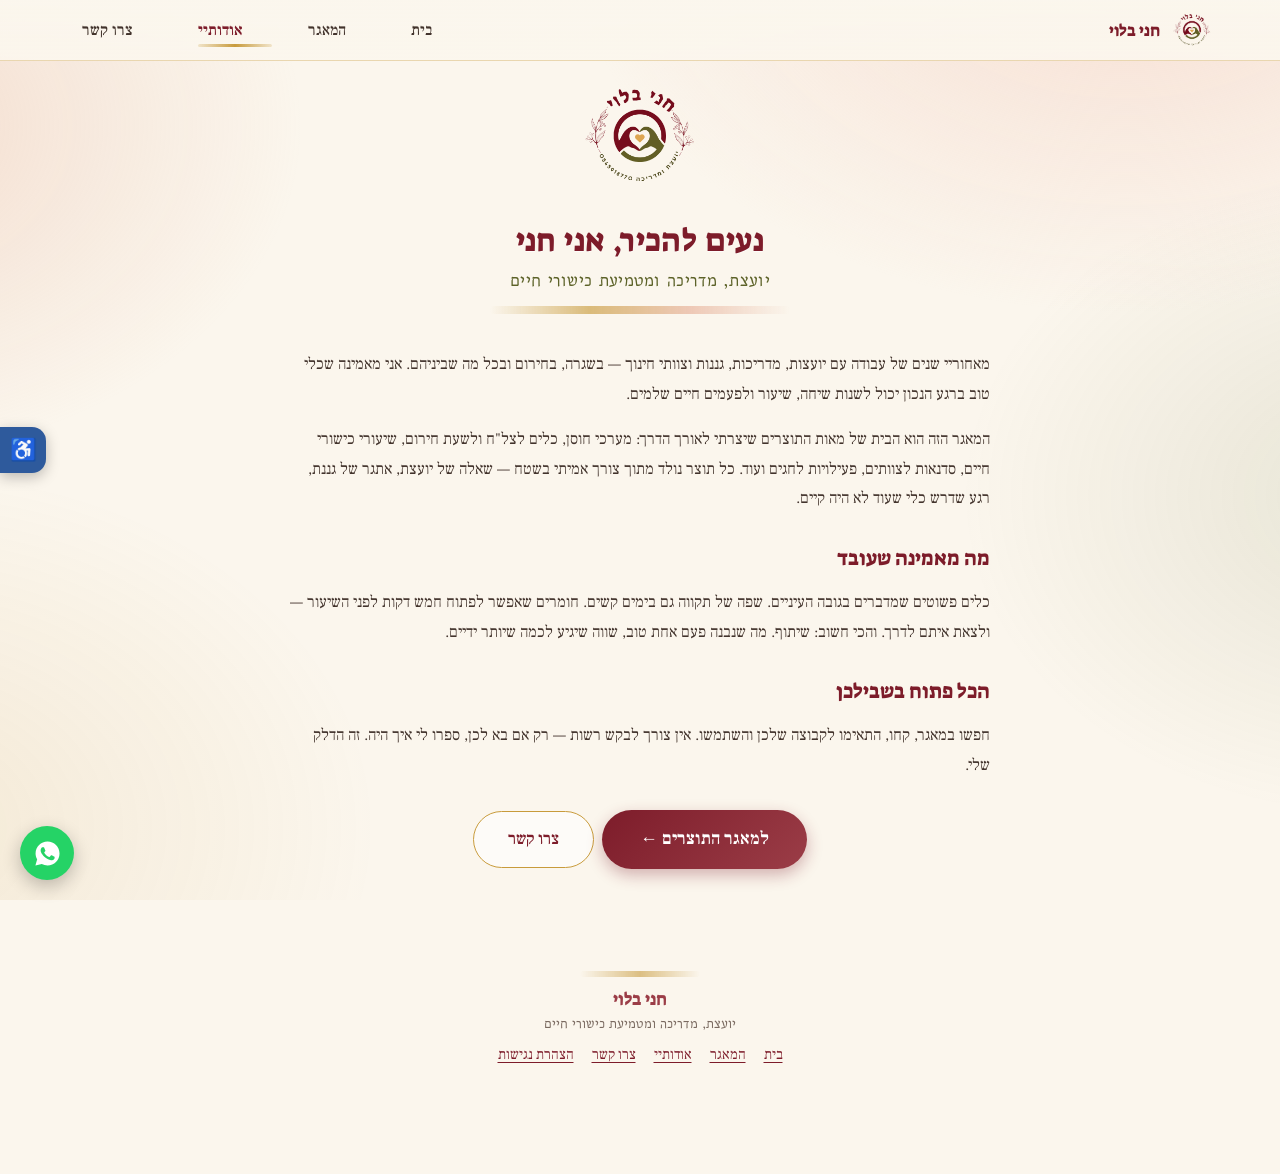
==== about.html @ fd29d5b0 "Add files via upload האתר החדש" ====
<!DOCTYPE html>
<html lang="he" dir="rtl">
<head>
<meta charset="utf-8">
<meta name="viewport" content="width=device-width, initial-scale=1">
<title>אודותיי — חני בלוי</title>
<meta name="description" content="חני בלוי — יועצת, מדריכה ומטמיעת כישורי חיים. שנים של עבודה עם יועצות, מדריכות, גננות וצוותי חינוך, בשגרה ובחירום.">
<meta name="theme-color" content="#FBF6ED">

<link rel="icon" href="assets/logo.png">
<link rel="apple-touch-icon" href="assets/logo.png">

<link rel="preconnect" href="https://fonts.googleapis.com">
<link rel="preconnect" href="https://fonts.gstatic.com" crossorigin>
<link rel="stylesheet" media="print" onload="this.media='all'"
      href="https://fonts.googleapis.com/css2?family=Frank+Ruhl+Libre:wght@300;400;500;700&family=Suez+One&family=Bellefair&display=swap">
<noscript><link rel="stylesheet" href="https://fonts.googleapis.com/css2?family=Frank+Ruhl+Libre:wght@300;400;500;700&family=Suez+One&family=Bellefair&display=swap"></noscript>
<link rel="stylesheet" href="assets/app.css">
</head>

<body>
<div class="page">

  <div class="wash"></div>

  <header class="nav" id="site-header"></header>

  <div class="shell">
    <main id="main-content">

      <section class="section about-hero">
        <img src="assets/logo.png" alt="הלוגו של חני בלוי — לב זהב בין שתי ידיים" width="130" height="130">
        <h1 class="hero__title" style="font-size:clamp(1.4rem,4.8vw,2rem)">נעים להכיר, אני חני</h1>
        <div class="hero__sub">יועצת, מדריכה ומטמיעת כישורי חיים</div>
        <div class="hero__rule"></div>
      </section>

      <div class="prose">
        <p>מאחוריי שנים של עבודה עם יועצות, מדריכות, גננות וצוותי חינוך — בשגרה, בחירום ובכל מה שביניהם. אני מאמינה שכלי טוב ברגע הנכון יכול לשנות שיחה, שיעור ולפעמים חיים שלמים.</p>

        <p>המאגר הזה הוא הבית של מאות התוצרים שיצרתי לאורך הדרך: מערכי חוסן, כלים לצל"ח ולשעת חירום, שיעורי כישורי חיים, סדנאות לצוותים, פעילויות לחגים ועוד. כל תוצר נולד מתוך צורך אמיתי בשטח — שאלה של יועצת, אתגר של גננת, רגע שדרש כלי שעוד לא היה קיים.</p>

        <h2>מה מאמינה שעובד</h2>
        <p>כלים פשוטים שמדברים בגובה העיניים. שפה של תקווה גם בימים קשים. חומרים שאפשר לפתוח חמש דקות לפני השיעור — ולצאת איתם לדרך. והכי חשוב: שיתוף. מה שנבנה פעם אחת טוב, שווה שיגיע לכמה שיותר ידיים.</p>

        <h2>הכל פתוח בשבילכן</h2>
        <p>חפשו במאגר, קחו, התאימו לקבוצה שלכן והשתמשו. אין צורך לבקש רשות — רק אם בא לכן, ספרו לי איך היה. זה הדלק שלי.</p>

        <p style="text-align:center;margin-top:30px">
          <a class="btn-primary" href="maagar.html">למאגר התוצרים ←</a>&nbsp;
          <a class="btn-secondary" href="contact.html">צרו קשר</a>
        </p>
      </div>

    </main>

    <footer class="footer" id="site-footer"></footer>
  </div>

  <a class="wa" target="_blank" rel="noopener" aria-label="פנייה בוואטסאפ"
     href="https://wa.me/972545918770?text=%D7%A9%D7%9C%D7%95%D7%9D%20%D7%97%D7%A0%D7%99%2C%20%D7%94%D7%92%D7%A2%D7%AA%D7%99%20%D7%9E%D7%94%D7%90%D7%AA%D7%A8%20%D7%95%D7%90%D7%A9%D7%9E%D7%97%20%D7%9C%D7%94%D7%AA%D7%99%D7%99%D7%A2%D7%A5">
    <svg viewBox="0 0 24 24" aria-hidden="true"><path d="M12.04 2c-5.46 0-9.91 4.45-9.91 9.91 0 1.75.46 3.45 1.32 4.95L2 22l5.25-1.38a9.87 9.87 0 0 0 4.79 1.22c5.46 0 9.91-4.45 9.91-9.91S17.5 2 12.04 2zm5.83 14.12c-.25.7-1.44 1.33-1.98 1.38-.53.05-1.03.24-3.46-.72-2.93-1.15-4.79-4.14-4.93-4.33-.14-.19-1.17-1.56-1.17-2.97 0-1.41.74-2.1 1-2.39.26-.29.57-.36.76-.36.19 0 .38 0 .55.01.18.01.41-.07.64.49.25.58.83 2 .9 2.14.07.14.12.31.02.5-.09.19-.14.31-.28.47-.14.17-.3.37-.42.5-.14.14-.29.29-.13.57.17.29.74 1.22 1.59 1.98 1.09.97 2.01 1.27 2.3 1.41.29.14.45.12.62-.07.17-.19.71-.83.9-1.11.19-.29.38-.24.64-.14.26.1 1.66.78 1.94.93.29.14.48.22.55.34.07.12.07.7-.18 1.37z"></path></svg>
  </a>

</div>

<script src="assets/app.js"></script>
<script src="assets/site.js"></script>
<script>Site.init({ page: 'about' });</script>
</body>
</html>
---- assets/app.css ----
/* ============================================================
   מאגר התוצרים של חני בלוי — גיליון סגנון
   נמל מדויק של העיצוב מתוך "מאגר התוצרים.dc.html"
   ============================================================ */

html, body { margin: 0; padding: 0; background: #FBF6ED; overflow-x: hidden; }
* { box-sizing: border-box; }
[hidden] { display: none !important; }
a { color: #7D1C2A; text-decoration: none; }
a:hover { color: #9B3D47; }
input, select, button, textarea { font-family: inherit; }
::selection { background: rgba(200,155,60,.28); }

@keyframes rise { from { opacity: 0; transform: translateY(14px) } to { opacity: 1; transform: none } }
@keyframes pop  { from { opacity: 0; transform: scale(.86) }        to { opacity: 1; transform: none } }
@keyframes spin { to { transform: rotate(360deg) } }
@keyframes up   { from { transform: translateY(40px); opacity: .4 } to { transform: none; opacity: 1 } }
@keyframes fade { from { opacity: 0 } to { opacity: 1 } }

/* ---------- מסגרת הדף ---------- */

.page {
  position: relative; min-height: 100vh;
  font-family: 'Frank Ruhl Libre', Georgia, serif;
  color: #42332C; background: #FBF6ED;
}

.wash {
  position: fixed; inset: 0; z-index: 0; pointer-events: none;
  background:
    radial-gradient(ellipse 900px 620px at 88% -8%, rgba(245,213,200,.72), rgba(245,213,200,0) 62%),
    radial-gradient(ellipse 760px 560px at -12% 14%, rgba(232,181,158,.40), rgba(232,181,158,0) 60%),
    radial-gradient(ellipse 680px 520px at 108% 55%, rgba(122,132,80,.15), rgba(122,132,80,0) 62%),
    radial-gradient(ellipse 800px 600px at -8% 92%, rgba(200,155,60,.13), rgba(200,155,60,0) 60%);
}

.shell { position: relative; z-index: 1; max-width: 1180px; margin: 0 auto; padding: 0 16px; }

/* ---------- הירו ---------- */

.hero { text-align: center; padding: 30px 8px 18px; position: relative; }

.hero__art {
  position: relative; max-width: 560px; margin: 0 auto;
  animation: pop 1s cubic-bezier(.2,1.2,.4,1);
}
.hero__art img {
  width: 100%; height: auto; display: block; border-radius: 26px;
  box-shadow: 0 14px 38px rgba(125,28,42,.14);
}
.hero__frame {
  position: absolute; inset: 0; border-radius: 26px; pointer-events: none;
  box-shadow: inset 0 0 0 1px rgba(200,155,60,.35),
              inset 0 -60px 60px -40px rgba(251,246,237,.9);
}

.hero__title {
  font-family: 'Suez One', serif; color: #7D1C2A;
  font-size: clamp(1.55rem, 5.4vw, 2.4rem); font-weight: 400;
  margin: 18px 0 0; letter-spacing: .4px;
  text-shadow: 0 1px 0 rgba(255,255,255,.7);
}
.hero__sub {
  font-family: 'Bellefair', serif; color: #5C6228;
  font-size: clamp(1.05rem, 4vw, 1.35rem); margin-top: 6px; letter-spacing: .3px;
}
.hero__rule {
  width: min(300px, 68vw); height: 8px; margin: 14px auto 0; border-radius: 8px;
  background: linear-gradient(90deg, rgba(200,155,60,0), rgba(200,155,60,.65), rgba(232,181,158,.7), rgba(200,155,60,0));
}
.hero__actions { display: flex; justify-content: center; gap: 10px; margin-top: 14px; flex-wrap: wrap; }

.btn-about {
  background: rgba(255,255,255,.6); border: 1.5px solid #C89B3C; color: #7D1C2A;
  font-size: 1rem; font-weight: 500; padding: 8px 30px; border-radius: 40px;
  cursor: pointer; transition: .3s; box-shadow: 0 3px 10px rgba(200,155,60,.18);
}
.btn-about:hover { background: #C89B3C; color: #fff; transform: translateY(-2px); }

/* ---------- פס הסטטיסטיקות ---------- */

.stats { display: flex; justify-content: center; gap: 8px; margin-top: 16px; flex-wrap: wrap; }
.stat {
  display: flex; align-items: baseline; gap: 6px; flex: 0 0 auto; white-space: nowrap;
  background: rgba(253,250,244,.75); border-radius: 30px; padding: 6px 16px;
}
.stat b { font-family: 'Suez One', serif; font-size: 1.05rem; font-weight: 400; }
.stat span { font-size: .82rem; color: #7A6A60; }
.stat--total   { border: 1px solid rgba(200,155,60,.35); }
.stat--total b { color: #7D1C2A; }
.stat--domains   { border: 1px solid rgba(122,132,80,.32); }
.stat--domains b { color: #5C6228; }
.stat--aud   { border: 1px solid rgba(155,61,71,.28); }
.stat--aud b { color: #9B3D47; }

/* ---------- סרגל החיפוש הדביק ---------- */

.bar {
  position: sticky; top: 0; z-index: 50;
  background: linear-gradient(rgba(251,246,237,.97), rgba(251,246,237,.88));
  backdrop-filter: blur(10px);
  padding: 12px 0 10px; border-bottom: 1px solid rgba(200,155,60,.35);
}
.bar__row { display: flex; gap: 8px; align-items: center; }

.btn-home {
  flex: 0 0 auto; width: 46px; height: 46px; border-radius: 50%;
  border: 1.5px solid rgba(125,28,42,.22); background: #FDFAF4; cursor: pointer;
  font-size: 1.15rem; color: #7D1C2A; box-shadow: 0 2px 8px rgba(66,51,44,.08); transition: .25s;
}
.btn-home:hover { background: #7D1C2A; color: #fff; }

.search { flex: 1; position: relative; }
.search input {
  width: 100%; padding: 13px 46px 13px 16px;
  border: 1.5px solid rgba(125,28,42,.20); border-radius: 40px;
  font-size: 1.05rem; background: #FDFAF4; color: #42332C;
  box-shadow: 0 3px 12px rgba(66,51,44,.06); outline: none;
}
.search input:focus { border-color: #C89B3C; box-shadow: 0 0 0 4px rgba(200,155,60,.18); }
.search__icon {
  position: absolute; right: 17px; top: 50%; transform: translateY(-50%);
  color: #C89B3C; font-size: 1rem; pointer-events: none;
}

.filters { display: flex; gap: 8px; margin-top: 9px; overflow-x: auto; padding-bottom: 2px; }
.filters select {
  flex: 1; min-width: 118px; padding: 9px 12px;
  border: 1.5px solid rgba(92,98,40,.28); border-radius: 24px;
  font-size: .9rem; background: #FDFAF4; color: #42332C; cursor: pointer; outline: none;
}

.chips { display: flex; gap: 7px; margin-top: 9px; overflow-x: auto; padding-bottom: 2px; }
.chip {
  flex: 0 0 auto; font-size: .8rem; padding: 6px 14px; border-radius: 20px;
  cursor: pointer; transition: .2s; white-space: nowrap;
  background: rgba(253,250,244,.8); color: #7D1C2A; border: 1px solid rgba(200,155,60,.42);
}
.chip.is-active { background: #7D1C2A; color: #fff; border-color: #7D1C2A; }

.bar__count {
  font-size: .86rem; color: #7A6A60; margin-top: 9px; min-height: 1.2em;
  display: flex; align-items: center; gap: 10px;
}
.link-clear {
  background: none; border: none; color: #7D1C2A; font-size: .84rem;
  cursor: pointer; text-decoration: underline; padding: 0;
}

/* ---------- מצבי תוכן ---------- */

.main { min-height: 50vh; }

.state-loading { text-align: center; padding: 80px 20px; color: #7A6A60; }
.spinner {
  width: 50px; height: 50px; border: 4px solid rgba(200,155,60,.25);
  border-top-color: #7D1C2A; border-radius: 50%;
  margin: 0 auto 18px; animation: spin 1s linear infinite;
}

.state-error {
  max-width: 430px; margin: 70px auto; background: #FDFAF4;
  border: 1.5px solid rgba(200,155,60,.5); border-radius: 22px;
  padding: 36px 26px; text-align: center; box-shadow: 0 10px 30px rgba(125,28,42,.12);
}
.state-error__mark { font-size: 2.2rem; margin-bottom: 10px; }
.state-error h3 { font-family: 'Suez One', serif; color: #7D1C2A; font-weight: 400; margin: 0 0 8px; }
.state-error p { color: #7A6A60; line-height: 1.65; font-size: .95rem; margin: 0; }
.btn-retry {
  margin-top: 18px; background: #7D1C2A; color: #fff; border: none;
  font-size: 1rem; padding: 10px 34px; border-radius: 40px; cursor: pointer;
}

.state-empty { text-align: center; padding: 70px 20px; color: #7A6A60; }
.state-empty__mark { font-size: 2rem; }
.state-empty p { margin-top: 10px; line-height: 1.7; }

/* ---------- רשת הכרטיסים ---------- */

.grid { display: grid; grid-template-columns: repeat(auto-fill, minmax(160px, 1fr)); gap: 14px; }
.grid--flat { margin: 26px 0 8px; }

.card {
  background: #FDFAF4; border-radius: 18px; overflow: hidden; cursor: pointer;
  position: relative; border: 1px solid rgba(200,155,60,.28);
  box-shadow: 0 4px 14px rgba(66,51,44,.09);
  transition: transform .28s cubic-bezier(.2,.9,.3,1.3), box-shadow .28s;
  display: flex; flex-direction: column;
  transform: rotate(var(--tilt, 0deg));
  animation: rise .5s ease backwards;
  text-align: right; padding: 0; font: inherit; color: inherit; width: 100%;
}
.card:hover, .card:focus-visible {
  transform: translateY(-6px);
  box-shadow: 0 14px 30px rgba(125,28,42,.16);
}
.card:focus-visible { outline: 2px solid #C89B3C; outline-offset: 3px; }

.card__thumb {
  aspect-ratio: 16 / 10; width: 100%; position: relative; overflow: hidden;
  display: flex; flex-direction: column; align-items: center; justify-content: center; gap: 5px;
  background-blend-mode: soft-light, normal, normal, normal, normal, normal, normal;
}
.card__icon, .modal__icon {
  display: block; opacity: .92;
  filter: drop-shadow(0 1px 2px rgba(255,255,255,.8));
}
.card__label {
  font-family: 'Suez One', serif; font-size: .86rem; line-height: 1.35;
  color: var(--accent); padding: 0 12px; text-align: center;
  text-shadow: 0 1px 0 rgba(255,255,255,.65);
}

/* תמונת שער אמיתית מעמודה 10 — גוברת על האיור ברגע שהיא נטענת */
.cover {
  position: absolute; inset: 0; width: 100%; height: 100%; object-fit: cover;
  opacity: 0; transition: opacity .5s ease;
}
.cover.is-loaded { opacity: 1; }

.card__body { padding: 11px 13px 13px; display: flex; flex-direction: column; gap: 7px; flex: 1; }
.card__name { font-weight: 700; font-size: .98rem; line-height: 1.32; color: #42332C; }

.tags { display: flex; flex-wrap: wrap; gap: 5px; margin-top: auto; }
.tag { font-size: .71rem; padding: 3px 9px; border-radius: 20px; font-weight: 500; }
.tag--domain { background: rgba(155,61,71,.10); color: #7D1C2A; }
.tag--aud    { background: rgba(122,132,80,.13); color: #5C6228; }
.tag--plat   { background: rgba(200,155,60,.16); color: #6E522F; }
.tag--lock   { background: rgba(125,28,42,.13); color: #7D1C2A; }

/* ---------- אשכולות ---------- */

.cluster { margin: 40px 0 8px; }
.cluster__head {
  display: flex; align-items: center; gap: 13px;
  margin-bottom: 18px; padding: 6px 0; position: relative;
}
.cluster__blob {
  position: absolute; right: -14px; top: 50%; transform: translateY(-50%);
  width: min(340px, 82%); height: 64px; opacity: .30; filter: blur(1px);
  border-radius: 48% 52% 55% 45% / 60% 45% 55% 40%; z-index: 0;
}
.cluster__icon {
  position: relative; z-index: 1; flex: 0 0 auto; width: 54px; height: 54px;
  border-radius: 46% 54% 52% 48% / 52% 46% 54% 48%;
  display: flex; align-items: center; justify-content: center;
  background: #FDFAF4; border: 1.5px solid rgba(200,155,60,.55);
  box-shadow: 0 4px 10px rgba(125,28,42,.12);
}
.cluster__title {
  font-family: 'Suez One', serif; color: #7D1C2A;
  font-size: clamp(1.22rem, 4.4vw, 1.6rem); font-weight: 400; margin: 0;
  position: relative; z-index: 1;
}
.cluster__count { position: relative; z-index: 1; }
.cluster { scroll-margin-top: 130px; }
.cluster__count { font-family: 'Bellefair', serif; color: #5C6228; font-size: 1rem; margin-top: 6px; }

.btn-more {
  display: block; margin: 18px auto 0;
  background: rgba(255,255,255,.6); border: 1.5px solid #7A8450; color: #5C6228;
  font-size: .95rem; font-weight: 500; padding: 9px 32px; border-radius: 40px;
  cursor: pointer; transition: .3s;
}
.btn-more:hover { background: #5C6228; color: #fff; transform: translateY(-2px); }

/* ---------- פוטר ---------- */

.footer { text-align: center; padding: 56px 16px 110px; color: #7A6A60; font-size: .9rem; }
.footer__rule {
  width: 120px; height: 6px; margin: 0 auto 10px; border-radius: 6px;
  background: linear-gradient(90deg, rgba(200,155,60,0), rgba(200,155,60,.6), rgba(200,155,60,0));
}
.footer__name { font-family: 'Suez One', serif; color: #9B3D47; font-size: 1.12rem; }
.footer__role { font-family: 'Bellefair', serif; font-size: 1.05rem; margin-top: 2px; }

/* ---------- חלוניות ---------- */

.overlay {
  position: fixed; inset: 0; background: rgba(66,51,44,.55); backdrop-filter: blur(4px);
  z-index: 100; display: flex; justify-content: center; animation: fade .25s ease;
}
.overlay--sheet  { align-items: flex-end; }
.overlay--center { align-items: center; padding: 20px; }

.sheet {
  background: #FDFAF4; width: 100%; max-width: 540px; max-height: 92vh; overflow-y: auto;
  position: relative; border-radius: 24px 24px 0 0;
  animation: up .35s cubic-bezier(.2,.9,.3,1.1); margin: 0 auto;
}
.dialog {
  background: #FDFAF4; width: 100%; max-width: 470px; max-height: 90vh; overflow-y: auto;
  position: relative; border-radius: 24px; animation: up .35s cubic-bezier(.2,.9,.3,1.1);
}

.btn-close {
  position: absolute; top: 12px; left: 12px; width: 38px; height: 38px; border-radius: 50%;
  border: none; cursor: pointer; background: rgba(253,250,244,.94); color: #7D1C2A;
  font-size: 1rem; box-shadow: 0 2px 10px rgba(0,0,0,.2); z-index: 2;
}
.dialog .btn-close { box-shadow: 0 2px 10px rgba(0,0,0,.15); }

.modal__hero {
  width: 100%; aspect-ratio: 16 / 9; position: relative; overflow: hidden;
  display: flex; flex-direction: column; align-items: center; justify-content: center; gap: 8px;
  background-blend-mode: soft-light, normal, normal, normal, normal, normal, normal;
}
.modal__label {
  font-family: 'Suez One', serif; font-size: 1.2rem; color: var(--accent);
  padding: 0 26px; text-align: center; text-shadow: 0 1px 0 rgba(255,255,255,.6);
}
.modal__body { padding: 20px 24px 26px; }
.modal__name {
  font-family: 'Suez One', serif; color: #7D1C2A; font-size: 1.35rem;
  line-height: 1.35; font-weight: 400; margin: 0;
}
.modal__rule {
  width: 90px; height: 2.5px; margin: 10px 0; border-radius: 3px;
  background: linear-gradient(90deg, #C89B3C, transparent);
}
.modal__tags { display: flex; flex-wrap: wrap; gap: 6px; margin: 8px 0; }
.modal__tags .tag { font-size: .75rem; padding: 4px 11px; }
.modal__desc { color: #42332C; line-height: 1.75; font-size: 1rem; margin: 10px 0 0; text-wrap: pretty; }
.modal__date { color: #7A6A60; font-size: .85rem; margin: 10px 0 0; }

.btn-open {
  display: block; margin-top: 18px;
  background: linear-gradient(135deg, #7D1C2A, #9B3D47); color: #fff;
  text-align: center; font-size: 1.1rem; font-weight: 700; padding: 14px;
  border-radius: 40px; box-shadow: 0 6px 16px rgba(125,28,42,.32); transition: .3s;
}
.btn-open:hover { transform: translateY(-2px); color: #fff; box-shadow: 0 10px 22px rgba(125,28,42,.42); }

.modal__nav { display: flex; justify-content: space-between; margin-top: 14px; gap: 10px; }
.btn-nav {
  background: none; border: 1.5px solid rgba(122,132,80,.5); color: #5C6228;
  font-size: .92rem; padding: 8px 18px; border-radius: 30px; transition: .25s; cursor: pointer;
}
.btn-nav:disabled { opacity: .3; cursor: default; }

/* ---------- אודותיי ---------- */

.about { padding: 28px 26px 30px; text-align: center; }
.about img { width: 104px; height: auto; margin: 0 auto 6px; display: block; }
.about h3 { font-family: 'Suez One', serif; color: #7D1C2A; font-weight: 400; font-size: 1.3rem; margin: 0; }
.about p {
  text-align: right; line-height: 1.8; color: #42332C; font-size: .98rem;
  margin: 14px 0 0; text-wrap: pretty;
}
.about p + p { margin-top: 12px; }
.about__cta { color: #5C6228; font-weight: 700; margin: 16px 0 0; text-align: center !important; }

/* ---------- כפתורים צפים ---------- */

.wa {
  position: fixed; z-index: 60; bottom: 20px; left: 20px;
  width: 54px; height: 54px; border-radius: 50%; background: #25D366;
  display: flex; align-items: center; justify-content: center;
  box-shadow: 0 6px 18px rgba(0,0,0,.24); transition: .3s;
}
.wa:hover { transform: scale(1.1); }
.wa svg { width: 29px; height: 29px; fill: #fff; }

.btn-top {
  position: fixed; z-index: 60; bottom: 20px; right: 20px;
  width: 54px; height: 54px; border-radius: 50%;
  background: #FDFAF4; color: #7D1C2A; font-size: 1.25rem;
  border: 1.5px solid rgba(125,28,42,.25); cursor: pointer;
  box-shadow: 0 6px 18px rgba(0,0,0,.18);
  display: none; animation: pop .3s ease;
}
.btn-top.is-visible { display: block; }

/* ---------- מסך הכניסה לאזור האישי ---------- */

.gate {
  min-height: 100vh; display: flex; align-items: center; justify-content: center;
  padding: 24px; position: relative; z-index: 1;
}
.gate__card {
  background: #FDFAF4; border: 1.5px solid rgba(200,155,60,.5); border-radius: 24px;
  padding: 34px 28px 30px; width: 100%; max-width: 400px; text-align: center;
  box-shadow: 0 14px 38px rgba(125,28,42,.14); animation: pop .6s cubic-bezier(.2,1.2,.4,1);
}
.gate__card img { width: 96px; height: auto; margin: 0 auto 10px; display: block; }
.gate__card h1 {
  font-family: 'Suez One', serif; color: #7D1C2A; font-weight: 400;
  font-size: 1.35rem; margin: 0;
}
.gate__card p { color: #7A6A60; font-size: .92rem; line-height: 1.65; margin: 8px 0 0; }
.gate__rule {
  width: 90px; height: 4px; margin: 14px auto; border-radius: 4px;
  background: linear-gradient(90deg, rgba(200,155,60,0), rgba(200,155,60,.7), rgba(200,155,60,0));
}
.gate input {
  width: 100%; padding: 13px 18px; border: 1.5px solid rgba(125,28,42,.20);
  border-radius: 40px; font-size: 1.05rem; background: #fff; color: #42332C;
  text-align: center; outline: none; box-shadow: 0 3px 12px rgba(66,51,44,.06);
}
.gate input:focus { border-color: #C89B3C; box-shadow: 0 0 0 4px rgba(200,155,60,.18); }
.gate button {
  width: 100%; margin-top: 12px;
  background: linear-gradient(135deg, #7D1C2A, #9B3D47); color: #fff; border: none;
  font-size: 1.05rem; font-weight: 700; padding: 13px; border-radius: 40px;
  cursor: pointer; box-shadow: 0 6px 16px rgba(125,28,42,.32); transition: .3s;
}
.gate button:hover { transform: translateY(-2px); box-shadow: 0 10px 22px rgba(125,28,42,.42); }
.gate__err { color: #9B3D47; font-size: .9rem; margin-top: 12px; min-height: 1.2em; }
.gate__back { display: inline-block; margin-top: 14px; font-size: .88rem; color: #5C6228; }

.badge-personal {
  display: inline-flex; align-items: center; gap: 6px;
  background: rgba(125,28,42,.10); border: 1px solid rgba(125,28,42,.22);
  color: #7D1C2A; border-radius: 30px; padding: 5px 15px; font-size: .84rem;
  margin-top: 12px;
}

/* ---------- העדפת תנועה מופחתת ---------- */

@media (prefers-reduced-motion: reduce) {
  *, *::before, *::after {
    animation-duration: .001ms !important; animation-iteration-count: 1 !important;
    transition-duration: .001ms !important; scroll-behavior: auto !important;
  }
}

/* ============================================================
   תוספות האתר המלא: תפריט, דף בית, פופאפ, נגישות, טופס
   ============================================================ */

/* ---------- קישור דילוג לתוכן ---------- */

.skip-link {
  position: absolute; top: -60px; right: 16px; z-index: 200;
  background: #7D1C2A; color: #fff; padding: 10px 22px; border-radius: 0 0 14px 14px;
  font-weight: 700; transition: top .2s;
}
.skip-link:focus { top: 0; color: #fff; }

/* ---------- טבעת פוקוס אחידה ---------- */

a:focus-visible, button:focus-visible, input:focus-visible,
select:focus-visible, textarea:focus-visible, [tabindex]:focus-visible {
  outline: 3px solid #C89B3C; outline-offset: 2px; border-radius: 6px;
}

/* ---------- אייקוני PNG מעל איורי הקו ---------- */

.ico { position: relative; display: block; }
.ico__png {
  position: absolute; inset: 0; width: 100%; height: 100%; object-fit: contain;
  opacity: 0; transition: opacity .4s ease;
}
.ico__png.is-loaded { opacity: 1; }

/* ---------- סרט "עכשיו" לתוצר מודגש ---------- */

.card__now {
  position: absolute; top: 9px; right: 9px; z-index: 2;
  background: linear-gradient(135deg, #C89B3C, #B8860B); color: #fff;
  font-size: .7rem; font-weight: 700; padding: 3px 10px; border-radius: 20px;
  box-shadow: 0 2px 8px rgba(184,134,11,.4);
}

/* ---------- התפריט העליון ---------- */

.nav {
  position: sticky; top: 0; z-index: 90;
  background: linear-gradient(rgba(251,246,237,.98), rgba(251,246,237,.92));
  backdrop-filter: blur(10px);
  border-bottom: 1px solid rgba(200,155,60,.35);
}
.nav__inner {
  max-width: 1180px; margin: 0 auto; padding: 8px 16px;
  display: flex; align-items: center; justify-content: space-between; gap: 12px;
}
.nav__brand { display: flex; align-items: center; gap: 10px; flex: 0 0 auto; }
.nav__brand img { width: 44px; height: 44px; display: block; }
.nav__brand span {
  font-family: 'Suez One', serif; color: #7D1C2A; font-size: 1.05rem; line-height: 1.2;
}
.nav__list { display: flex; align-items: center; gap: 4px; list-style: none; margin: 0; padding: 0; }
.nav__link {
  display: flex; align-items: center; gap: 7px;
  padding: 9px 16px; border-radius: 30px; color: #42332C;
  font-size: .98rem; font-weight: 500; transition: .2s; position: relative;
}
.nav__link .ico { width: 22px; height: 22px; flex: 0 0 auto; }
.nav__link:hover { background: rgba(200,155,60,.14); color: #7D1C2A; }
.nav__link[aria-current="page"] { color: #7D1C2A; font-weight: 700; }
.nav__link[aria-current="page"]::after {
  content: ""; position: absolute; right: 16px; left: 16px; bottom: 3px; height: 3px;
  border-radius: 3px; background: linear-gradient(90deg, rgba(200,155,60,.2), #C89B3C, rgba(200,155,60,.2));
}
.nav__burger {
  display: none; flex: 0 0 auto; width: 46px; height: 46px; border-radius: 14px;
  border: 1.5px solid rgba(125,28,42,.25); background: #FDFAF4; color: #7D1C2A;
  font-size: 1.3rem; cursor: pointer;
}
@media (max-width: 760px) {
  .nav__list { display: none; }
  .nav__burger { display: block; }
  .nav.is-open .nav__list {
    display: flex; flex-direction: column; align-items: stretch;
    position: absolute; top: 100%; right: 0; left: 0;
    background: #FBF6ED; border-bottom: 2px solid rgba(200,155,60,.4);
    padding: 10px 16px 18px; gap: 6px; box-shadow: 0 18px 30px rgba(66,51,44,.18);
    animation: fade .2s ease;
  }
  .nav.is-open .nav__link { font-size: 1.1rem; padding: 13px 16px; }
}

/* ---------- סקשנים של דף הבית ---------- */

.section { padding: 44px 0 10px; position: relative; }
.section__title {
  font-family: 'Suez One', serif; color: #7D1C2A; font-weight: 400;
  font-size: clamp(1.35rem, 4.6vw, 1.8rem); margin: 0; text-align: center;
}
.section__sub {
  font-family: 'Bellefair', serif; color: #5C6228; font-size: 1.1rem;
  text-align: center; margin: 6px 0 0;
}
/* משיכת מכחול כמפריד בין סקשנים */
.brush {
  width: min(420px, 80vw); height: 14px; margin: 34px auto 0; opacity: .8;
}
.brush svg { width: 100%; height: 100%; display: block; }

.home-hero { text-align: center; padding: 26px 8px 6px; }
.home-hero__cta { display: flex; justify-content: center; gap: 12px; margin-top: 20px; flex-wrap: wrap; }
.btn-primary {
  display: inline-block; background: linear-gradient(135deg, #7D1C2A, #9B3D47); color: #fff;
  font-size: 1.1rem; font-weight: 700; padding: 13px 38px; border-radius: 40px;
  box-shadow: 0 6px 16px rgba(125,28,42,.32); transition: .3s; border: none; cursor: pointer;
}
.btn-primary:hover { transform: translateY(-2px); color: #fff; box-shadow: 0 10px 22px rgba(125,28,42,.42); }
.btn-secondary {
  display: inline-block; background: rgba(255,255,255,.6); border: 1.5px solid #C89B3C;
  color: #7D1C2A; font-size: 1.05rem; font-weight: 500; padding: 12px 34px;
  border-radius: 40px; cursor: pointer; transition: .3s;
}
.btn-secondary:hover { background: #C89B3C; color: #fff; transform: translateY(-2px); }

/* קוביות האשכולות בדף הבית */
.tiles {
  display: grid; grid-template-columns: repeat(auto-fill, minmax(150px, 1fr));
  gap: 14px; margin-top: 26px;
}
.tile {
  background: #FDFAF4; border: 1px solid rgba(200,155,60,.3); border-radius: 20px;
  padding: 20px 12px 16px; text-align: center; color: #42332C;
  display: flex; flex-direction: column; align-items: center; gap: 9px;
  transition: transform .25s cubic-bezier(.2,.9,.3,1.3), box-shadow .25s;
  box-shadow: 0 4px 14px rgba(66,51,44,.08); position: relative; overflow: hidden;
}
.tile::before {
  content: ""; position: absolute; inset: 0; opacity: .5; pointer-events: none;
  background: var(--tile-wash, none);
}
.tile:hover { transform: translateY(-5px); box-shadow: 0 14px 28px rgba(125,28,42,.15); color: #42332C; }
.tile .ico { width: 46px; height: 46px; position: relative; z-index: 1; }
.tile__name { font-weight: 700; font-size: .95rem; line-height: 1.3; position: relative; z-index: 1; }
.tile__count { font-size: .8rem; color: #7A6A60; position: relative; z-index: 1; }

/* סקשן "רלוונטי עכשיו" */
.now-strip { margin-top: 24px; }

/* שלושת הצעדים */
.steps { display: grid; grid-template-columns: repeat(auto-fit, minmax(190px, 1fr)); gap: 16px; margin-top: 26px; }
.step {
  background: rgba(253,250,244,.8); border: 1px solid rgba(200,155,60,.3);
  border-radius: 20px; padding: 22px 18px; text-align: center;
}
.step__num {
  width: 40px; height: 40px; margin: 0 auto 10px; border-radius: 50%;
  background: linear-gradient(135deg, #C89B3C, #B8860B); color: #fff;
  font-family: 'Suez One', serif; font-size: 1.15rem;
  display: flex; align-items: center; justify-content: center;
}
.step h3 { font-family: 'Suez One', serif; color: #7D1C2A; font-weight: 400; font-size: 1.1rem; margin: 0 0 6px; }
.step p { color: #5B4C43; font-size: .93rem; line-height: 1.65; margin: 0; }

/* רצועת "נעים להכיר" בדף הבית */
.meet {
  display: flex; align-items: center; gap: 24px; margin-top: 26px;
  background: rgba(253,250,244,.85); border: 1px solid rgba(200,155,60,.3);
  border-radius: 24px; padding: 26px;
}
.meet img { width: 110px; height: 110px; flex: 0 0 auto; }
.meet p { margin: 0; line-height: 1.75; color: #42332C; }
.meet .btn-secondary { margin-top: 12px; }
@media (max-width: 620px) { .meet { flex-direction: column; text-align: center; } }

/* רצועת ייעוץ */
.consult {
  margin: 40px 0 10px; text-align: center;
  background: linear-gradient(135deg, rgba(125,28,42,.06), rgba(200,155,60,.1));
  border: 1px solid rgba(200,155,60,.35); border-radius: 24px; padding: 30px 20px;
}
.consult h2 { font-family: 'Suez One', serif; color: #7D1C2A; font-weight: 400; font-size: 1.4rem; margin: 0 0 8px; }
.consult p { color: #5B4C43; margin: 0 0 16px; line-height: 1.7; }

/* ---------- פוטר מורחב ---------- */

.footer__links { display: flex; justify-content: center; gap: 18px; flex-wrap: wrap; margin-top: 12px; font-size: .9rem; }
.footer__links a { color: #7D1C2A; text-decoration: underline; text-underline-offset: 3px; }

/* ---------- הפופאפ "חדש ורלוונטי" ---------- */

.popup {
  background: #FDFAF4; width: 100%; max-width: 420px; border-radius: 24px;
  position: relative; overflow: hidden;
  animation: up .4s cubic-bezier(.2,.9,.3,1.1);
  box-shadow: 0 24px 60px rgba(66,51,44,.35);
}
.popup__hero {
  aspect-ratio: 16 / 8; display: flex; flex-direction: column;
  align-items: center; justify-content: center; gap: 6px;
  background-blend-mode: soft-light, normal, normal, normal, normal, normal, normal;
}
.popup__badge {
  position: absolute; top: 14px; right: 14px; z-index: 2;
  background: linear-gradient(135deg, #C89B3C, #B8860B); color: #fff;
  font-size: .8rem; font-weight: 700; padding: 5px 14px; border-radius: 20px;
  box-shadow: 0 3px 10px rgba(184,134,11,.4);
}
.popup__body { padding: 18px 22px 22px; text-align: center; }
.popup__title { font-family: 'Suez One', serif; color: #7D1C2A; font-weight: 400; font-size: 1.25rem; margin: 0; }
.popup__name { font-weight: 700; font-size: 1.05rem; margin: 10px 0 0; color: #42332C; }
.popup__desc { color: #5B4C43; font-size: .93rem; line-height: 1.65; margin: 6px 0 0; }
.popup__actions { display: flex; gap: 10px; justify-content: center; margin-top: 16px; }
.popup__more { font-size: .85rem; color: #7A6A60; margin-top: 10px; }

/* ---------- כפתור ופאנל נגישות ---------- */

.a11y-btn {
  position: fixed; z-index: 95; top: 50%; left: 0; transform: translateY(-50%);
  width: 46px; height: 46px; border-radius: 0 14px 14px 0;
  background: #2E5A9C; color: #fff; border: none; cursor: pointer; font-size: 1.35rem;
  box-shadow: 0 4px 14px rgba(0,0,0,.25);
}
.a11y-panel {
  position: fixed; z-index: 96; top: 50%; left: 10px; transform: translateY(-50%);
  width: min(300px, calc(100vw - 20px));
  background: #FDFAF4; border: 1.5px solid rgba(46,90,156,.4); border-radius: 20px;
  padding: 18px; box-shadow: 0 18px 44px rgba(0,0,0,.3); animation: fade .2s ease;
}
.a11y-panel h2 { font-family: 'Suez One', serif; font-weight: 400; color: #7D1C2A; font-size: 1.15rem; margin: 0 0 12px; }
.a11y-panel .btn-close { top: 10px; left: auto; right: 10px; }
.a11y-row { display: flex; align-items: center; justify-content: space-between; gap: 10px; padding: 7px 0; }
.a11y-row span { font-size: .95rem; }
.a11y-toggle {
  min-width: 52px; padding: 6px 12px; border-radius: 20px; cursor: pointer;
  border: 1.5px solid rgba(125,28,42,.3); background: #fff; color: #42332C; font-size: .85rem;
}
.a11y-toggle[aria-pressed="true"] { background: #7D1C2A; color: #fff; border-color: #7D1C2A; }
.a11y-fs { display: flex; gap: 6px; }
.a11y-fs button {
  width: 40px; height: 34px; border-radius: 10px; cursor: pointer;
  border: 1.5px solid rgba(125,28,42,.3); background: #fff; color: #42332C;
}
.a11y-fs button[aria-pressed="true"] { background: #7D1C2A; color: #fff; }
.a11y-panel__footer { margin-top: 12px; display: flex; justify-content: space-between; align-items: center; font-size: .85rem; }

/* מצבי נגישות — מוחלים כמחלקות על <html> */
html.a11y-fs-115 { font-size: 115%; }
html.a11y-fs-130 { font-size: 130%; }
html.a11y-fs-150 { font-size: 150%; }
html.a11y-font body, html.a11y-font .page, html.a11y-font button, html.a11y-font input,
html.a11y-font select, html.a11y-font textarea, html.a11y-font h1, html.a11y-font h2,
html.a11y-font h3, html.a11y-font [class] {
  font-family: Arial, 'Segoe UI', sans-serif !important; letter-spacing: .02em;
}
html.a11y-links a, html.a11y-links button, html.a11y-links .card {
  text-decoration: underline !important; outline: 1.5px dashed #2E5A9C; outline-offset: 2px;
}
html.a11y-motion *, html.a11y-motion *::before, html.a11y-motion *::after {
  animation: none !important; transition: none !important; scroll-behavior: auto !important;
}
html.a11y-contrast body, html.a11y-contrast .page { background: #191512 !important; color: #FFF6E8 !important; }
html.a11y-contrast .wash, html.a11y-contrast .tile::before { display: none !important; }
html.a11y-contrast .nav, html.a11y-contrast .bar { background: #241E19 !important; }
html.a11y-contrast .card, html.a11y-contrast .tile, html.a11y-contrast .step,
html.a11y-contrast .sheet, html.a11y-contrast .dialog, html.a11y-contrast .popup,
html.a11y-contrast .state-error, html.a11y-contrast .gate__card, html.a11y-contrast .meet,
html.a11y-contrast .consult, html.a11y-contrast .a11y-panel {
  background: #2A2420 !important; border-color: #C89B3C !important;
}
html.a11y-contrast .card__thumb, html.a11y-contrast .modal__hero, html.a11y-contrast .popup__hero { background: #332B25 !important; }
html.a11y-contrast .card__name, html.a11y-contrast .tile__name, html.a11y-contrast p,
html.a11y-contrast .step p, html.a11y-contrast .meet p, html.a11y-contrast .popup__desc,
html.a11y-contrast .a11y-row span, html.a11y-contrast .nav__link, html.a11y-contrast label { color: #FFF6E8 !important; }
html.a11y-contrast h1, html.a11y-contrast h2, html.a11y-contrast h3,
html.a11y-contrast .hero__title, html.a11y-contrast .section__title,
html.a11y-contrast .cluster__title, html.a11y-contrast .modal__name,
html.a11y-contrast .popup__title, html.a11y-contrast .nav__brand span { color: #FFD98A !important; }
html.a11y-contrast a { color: #8AC7FF !important; }
html.a11y-contrast .btn-primary, html.a11y-contrast .btn-retry { background: #FFD98A !important; color: #191512 !important; }
html.a11y-contrast input, html.a11y-contrast select, html.a11y-contrast textarea {
  background: #191512 !important; color: #FFF6E8 !important; border-color: #C89B3C !important;
}
html.a11y-contrast .tag { background: #191512 !important; color: #FFD98A !important; border: 1px solid #C89B3C; }
html.a11y-contrast .hero__sub, html.a11y-contrast .section__sub, html.a11y-contrast .tile__count,
html.a11y-contrast .cluster__count, html.a11y-contrast .footer, html.a11y-contrast .stat span,
html.a11y-contrast .bar__count, html.a11y-contrast .state-loading { color: #E8D9C5 !important; }

/* ---------- עמוד צרו קשר ---------- */

.contact-grid { display: grid; grid-template-columns: 1.2fr .8fr; gap: 24px; margin-top: 26px; align-items: start; }
@media (max-width: 760px) { .contact-grid { grid-template-columns: 1fr; } }
.form-card {
  background: #FDFAF4; border: 1.5px solid rgba(200,155,60,.4); border-radius: 22px; padding: 26px;
}
.form-card label { display: block; font-weight: 700; font-size: .95rem; margin: 14px 0 5px; color: #42332C; }
.form-card label:first-of-type { margin-top: 0; }
.form-card input, .form-card select, .form-card textarea {
  width: 100%; padding: 11px 15px; border: 1.5px solid rgba(125,28,42,.22); border-radius: 14px;
  font-size: 1rem; background: #fff; color: #42332C; outline: none;
}
.form-card input:focus, .form-card select:focus, .form-card textarea:focus {
  border-color: #C89B3C; box-shadow: 0 0 0 4px rgba(200,155,60,.16);
}
.form-card textarea { min-height: 120px; resize: vertical; }
.form-card .btn-primary { width: 100%; margin-top: 20px; }
.form-note { font-size: .85rem; color: #7A6A60; margin-top: 12px; text-align: center; }
.form-status { margin-top: 14px; text-align: center; font-weight: 700; min-height: 1.4em; }
.form-status.is-ok { color: #3E6B2E; }
.form-status.is-err { color: #9B3D47; }
.hp-field { position: absolute; right: -9999px; width: 1px; height: 1px; overflow: hidden; }

.contact-side { display: flex; flex-direction: column; gap: 12px; }
.contact-link {
  display: flex; align-items: center; gap: 14px;
  background: #FDFAF4; border: 1.5px solid rgba(200,155,60,.35); border-radius: 18px;
  padding: 16px 18px; color: #42332C; font-weight: 500; transition: .25s;
}
.contact-link:hover { transform: translateY(-3px); box-shadow: 0 10px 22px rgba(125,28,42,.14); color: #42332C; }
.contact-link b { display: block; color: #7D1C2A; }
.contact-link small { color: #7A6A60; }
.contact-link .cl-ico {
  width: 44px; height: 44px; border-radius: 50%; flex: 0 0 auto;
  display: flex; align-items: center; justify-content: center; font-size: 1.3rem;
  background: rgba(200,155,60,.15);
}

/* ---------- עמודי תוכן (אודות, נגישות, 404) ---------- */

.prose { max-width: 700px; margin: 0 auto; padding: 10px 0 30px; }
.prose h2 { font-family: 'Suez One', serif; color: #7D1C2A; font-weight: 400; font-size: 1.3rem; margin: 30px 0 8px; }
.prose p, .prose li { line-height: 1.85; color: #42332C; }
.prose ul { padding-right: 22px; }
.about-hero { text-align: center; padding-top: 10px; }
.about-hero img { width: 130px; height: 130px; margin: 0 auto; display: block; }

/* השלמות ניגודיות גבוהה */
html.a11y-contrast .btn-secondary, html.a11y-contrast .btn-about,
html.a11y-contrast .btn-more, html.a11y-contrast .btn-nav,
html.a11y-contrast .chip, html.a11y-contrast .a11y-toggle,
html.a11y-contrast .a11y-fs button {
  background: #191512 !important; color: #FFD98A !important; border-color: #C89B3C !important;
}
html.a11y-contrast .chip.is-active, html.a11y-contrast .a11y-toggle[aria-pressed="true"],
html.a11y-contrast .a11y-fs button[aria-pressed="true"] {
  background: #FFD98A !important; color: #191512 !important;
}
html.a11y-contrast .stat, html.a11y-contrast .contact-link, html.a11y-contrast .form-card,
html.a11y-contrast .btn-home, html.a11y-contrast .btn-top, html.a11y-contrast .btn-close {
  background: #2A2420 !important; border-color: #C89B3C !important; color: #FFF6E8 !important;
}
html.a11y-contrast .stat b, html.a11y-contrast .contact-link b { color: #FFD98A !important; }
html.a11y-contrast .card__label, html.a11y-contrast .modal__label,
html.a11y-contrast .card__body, html.a11y-contrast .contact-link small,
html.a11y-contrast .form-note, html.a11y-contrast .step__num { color: #FFF6E8 !important; }
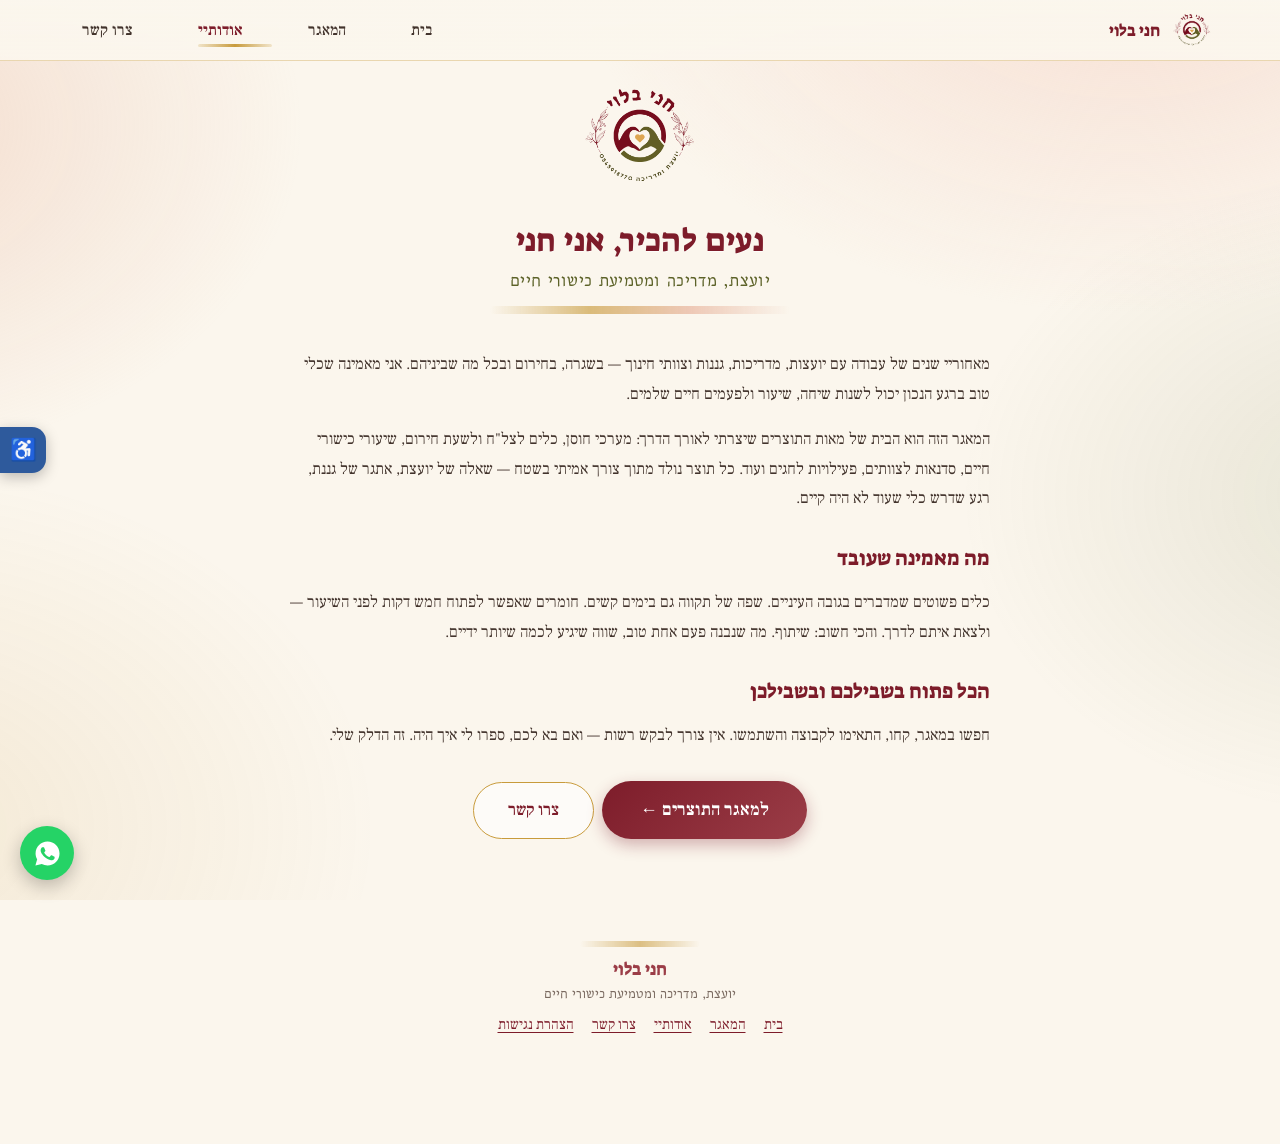
==== commit ea81b49b: "Add files via upload" ====
--- a/about.html
+++ b/about.html
@@ -43,8 +43,8 @@
         <h2>מה מאמינה שעובד</h2>
         <p>כלים פשוטים שמדברים בגובה העיניים. שפה של תקווה גם בימים קשים. חומרים שאפשר לפתוח חמש דקות לפני השיעור — ולצאת איתם לדרך. והכי חשוב: שיתוף. מה שנבנה פעם אחת טוב, שווה שיגיע לכמה שיותר ידיים.</p>
 
-        <h2>הכל פתוח בשבילכן</h2>
-        <p>חפשו במאגר, קחו, התאימו לקבוצה שלכן והשתמשו. אין צורך לבקש רשות — רק אם בא לכן, ספרו לי איך היה. זה הדלק שלי.</p>
+        <h2>הכל פתוח בשבילכם ובשבילכן</h2>
+        <p>חפשו במאגר, קחו, התאימו לקבוצה והשתמשו. אין צורך לבקש רשות — ואם בא לכם, ספרו לי איך היה. זה הדלק שלי.</p>
 
         <p style="text-align:center;margin-top:30px">
           <a class="btn-primary" href="maagar.html">למאגר התוצרים ←</a>&nbsp;
